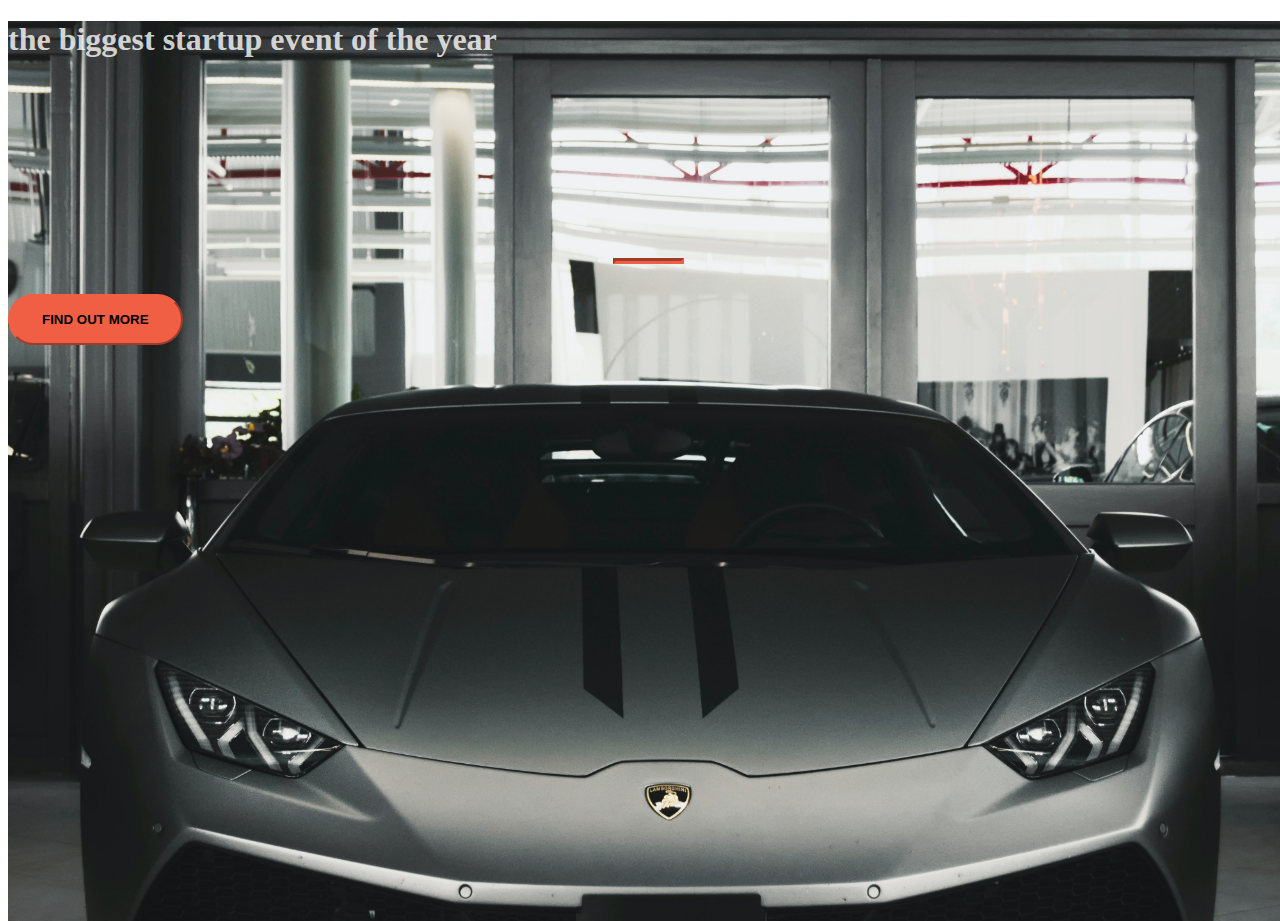
==== lamborghini.html @ 8e74ee2b "uploaded website" ====
<!DOCTYPE html>
<html>
<head>
	<title></title>
	<link rel="stylesheet" type="text/css" href="https://fonts.google.com/specimen/Roboto">
	<link rel="stylesheet" type="text/css" href="lamborghini.css">
	<link rel="stylesheet" href="https://stackpath.bootstrapcdn.com/bootstrap/4.5.0/css/bootstrap.min.css" integrity="sha384-9aIt2nRpC12Uk9gS9baDl411NQApFmC26EwAOH8WgZl5MYYxFfc+NcPb1dKGj7Sk" crossorigin="anonymous">
	<link rel="stylesheet" type="text/css" href="lamborghini.css">
	<meta name="viewport" content="width=device-width, initial-scale=1, shrink-to-fit=no">
		<!-- <div class="min-vw-100">Min-width 100vw</div>
    <div class="min-vh-100">Min-height 100vh</div>
    <div class="vw-100">Width 100vw</div>
    <div class="vh-100">Height 100vh</div> -->

</head>
<body>
     <body>
    <header class="startup text-center text-white d-flex">
      <div class="container my-auto">
        <div class="row">
          <div class="col-lg-12 my-auto">
            <h1 class="text-uppercase faded">
              <strong>the biggest startup event of the year</strong>
            </h1>
            <hr>
          </div>
          <div class="col-lg-12 my-auto">
          	<!-- Begin Mailchimp Signup Form -->
<link href="//cdn-images.mailchimp.com/embedcode/slim-10_7.css" rel="stylesheet" type="text/css">
<style type="text/css">
	#mc_embed_signup{clear:left; font:14px Helvetica,Arial,sans-serif; }
	/* Add your own Mailchimp form style overrides in your site stylesheet or in this style block.
	   We recommend moving this block and the preceding CSS link to the HEAD of your HTML file. */
</style>
<div id="mc_embed_signup">
<form action="https://bestwebsite.us17.list-manage.com/subscribe/post?u=36712273816a4f40731525305&amp;id=2b2da03a85" method="post" id="mc-embedded-subscribe-form" name="mc-embedded-subscribe-form" class="validate" target="_blank" novalidate>
    <div id="mc_embed_signup_scroll">
    <!-- real people should not fill this in and expect good things - do not remove this or risk form bot signups-->
    <div style="position: absolute; left: -5000px;" aria-hidden="true"><input type="text" name="b_36712273816a4f40731525305_2b2da03a85" tabindex="-1" value=""></div>
    <div class="clear"><input class="btn btn-primary btn-xl" type="submit" value="Find Out More" name="subscribe" id="mc-embedded-subscribe" class="button"></div>
    </div>
</form>
</div>

<!--End mc_embed_signup-->
          </div>
        </div>
        </div>
    </header>
</body>
</html>
---- lamborghini.css ----
body,html{
	height: 100%;
	width: 100%;
}

body{
	font-family: "Times New Roman",Ariel;
}

hr {
  max-width: 65px;
  border-width: 3px;
  border-color: #F05F44; 
}

.faded {
  color: rgba(255, 255, 255, 0.8); 
}

header.startup {
  background-position: center;
  background-image: url("lamborghini.jpeg");
  background-size: cover;
  height: 100%;
}

header.startup hr {
  margin-top: 200px;
  margin-bottom: 30px; 
}

header.startup h1 {
  font-size: 2rem; 
}

.btn {
  font-weight: 700;
  text-transform: uppercase;
  border-radius: 300px;
  font-family: 'Montserrat', sans-serif;
}

.btn-xl {
  padding: 1rem 2rem; 
}

.btn-primary {
  background-color: #F05F44;
  border-color: #F05F44; }

.btn-primary:hover {
  background-color: #ee4b08;
  border-color: #ee4b08;
  border-width: 5px;
  cursor: pointer;
}
---- lamborghini.css ----
body,html{
	height: 100%;
	width: 100%;
}

body{
	font-family: "Times New Roman",Ariel;
}

hr {
  max-width: 65px;
  border-width: 3px;
  border-color: #F05F44; 
}

.faded {
  color: rgba(255, 255, 255, 0.8); 
}

header.startup {
  background-position: center;
  background-image: url("lamborghini.jpeg");
  background-size: cover;
  height: 100%;
}

header.startup hr {
  margin-top: 200px;
  margin-bottom: 30px; 
}

header.startup h1 {
  font-size: 2rem; 
}

.btn {
  font-weight: 700;
  text-transform: uppercase;
  border-radius: 300px;
  font-family: 'Montserrat', sans-serif;
}

.btn-xl {
  padding: 1rem 2rem; 
}

.btn-primary {
  background-color: #F05F44;
  border-color: #F05F44; }

.btn-primary:hover {
  background-color: #ee4b08;
  border-color: #ee4b08;
  border-width: 5px;
  cursor: pointer;
}
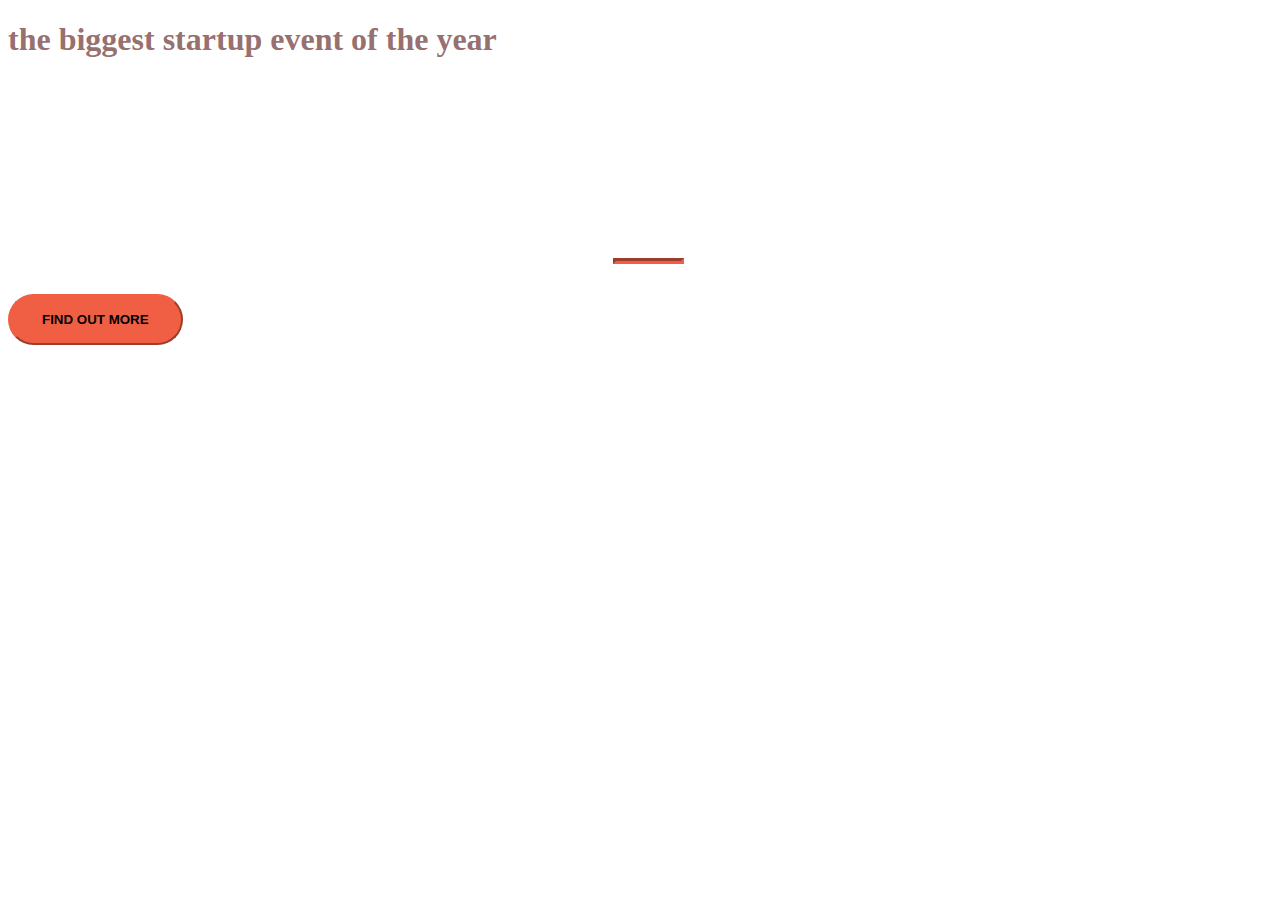
==== commit 419d6d14: "uploading" ====
--- a/lamborghini.html
+++ b/lamborghini.html
@@ -3,17 +3,10 @@
 <head>
 	<title></title>
 	<link rel="stylesheet" type="text/css" href="https://fonts.google.com/specimen/Roboto">
-	<link rel="stylesheet" type="text/css" href="lamborghini.css">
 	<link rel="stylesheet" href="https://stackpath.bootstrapcdn.com/bootstrap/4.5.0/css/bootstrap.min.css" integrity="sha384-9aIt2nRpC12Uk9gS9baDl411NQApFmC26EwAOH8WgZl5MYYxFfc+NcPb1dKGj7Sk" crossorigin="anonymous">
 	<link rel="stylesheet" type="text/css" href="lamborghini.css">
-	<meta name="viewport" content="width=device-width, initial-scale=1, shrink-to-fit=no">
-		<!-- <div class="min-vw-100">Min-width 100vw</div>
-    <div class="min-vh-100">Min-height 100vh</div>
-    <div class="vw-100">Width 100vw</div>
-    <div class="vh-100">Height 100vh</div> -->
-
+  <meta name="viewport" content="width=device-width,initial-scale=1.0">
 </head>
-<body>
      <body>
     <header class="startup text-center text-white d-flex">
       <div class="container my-auto">
@@ -26,9 +19,9 @@
           </div>
           <div class="col-lg-12 my-auto">
           	<!-- Begin Mailchimp Signup Form -->
-<link href="//cdn-images.mailchimp.com/embedcode/slim-10_7.css" rel="stylesheet" type="text/css">
+
 <style type="text/css">
-	#mc_embed_signup{clear:left; font:14px Helvetica,Arial,sans-serif; }
+	#mc_embed_signup{ font:14px Helvetica,Arial,sans-serif; }
 	/* Add your own Mailchimp form style overrides in your site stylesheet or in this style block.
 	   We recommend moving this block and the preceding CSS link to the HEAD of your HTML file. */
 </style>
--- a/lamborghini.css
+++ b/lamborghini.css
@@ -4,7 +4,7 @@
 }
 
 body{
-	font-family: "Times New Roman",Ariel;
+	font-family: "Times New Roman",Arial;
 }
 
 hr {
@@ -14,13 +14,14 @@
 }
 
 .faded {
-  color: rgba(255, 255, 255, 0.8); 
+  color: rgba(123 73 73 / 80%); 
 }
 
 header.startup {
   background-position: center;
   background-image: url("lamborghini.jpeg");
   background-size: cover;
+  width: auto;
   height: 100%;
 }
 
@@ -38,6 +39,7 @@
   text-transform: uppercase;
   border-radius: 300px;
   font-family: 'Montserrat', sans-serif;
+  text-align: right;
 }
 
 .btn-xl {
